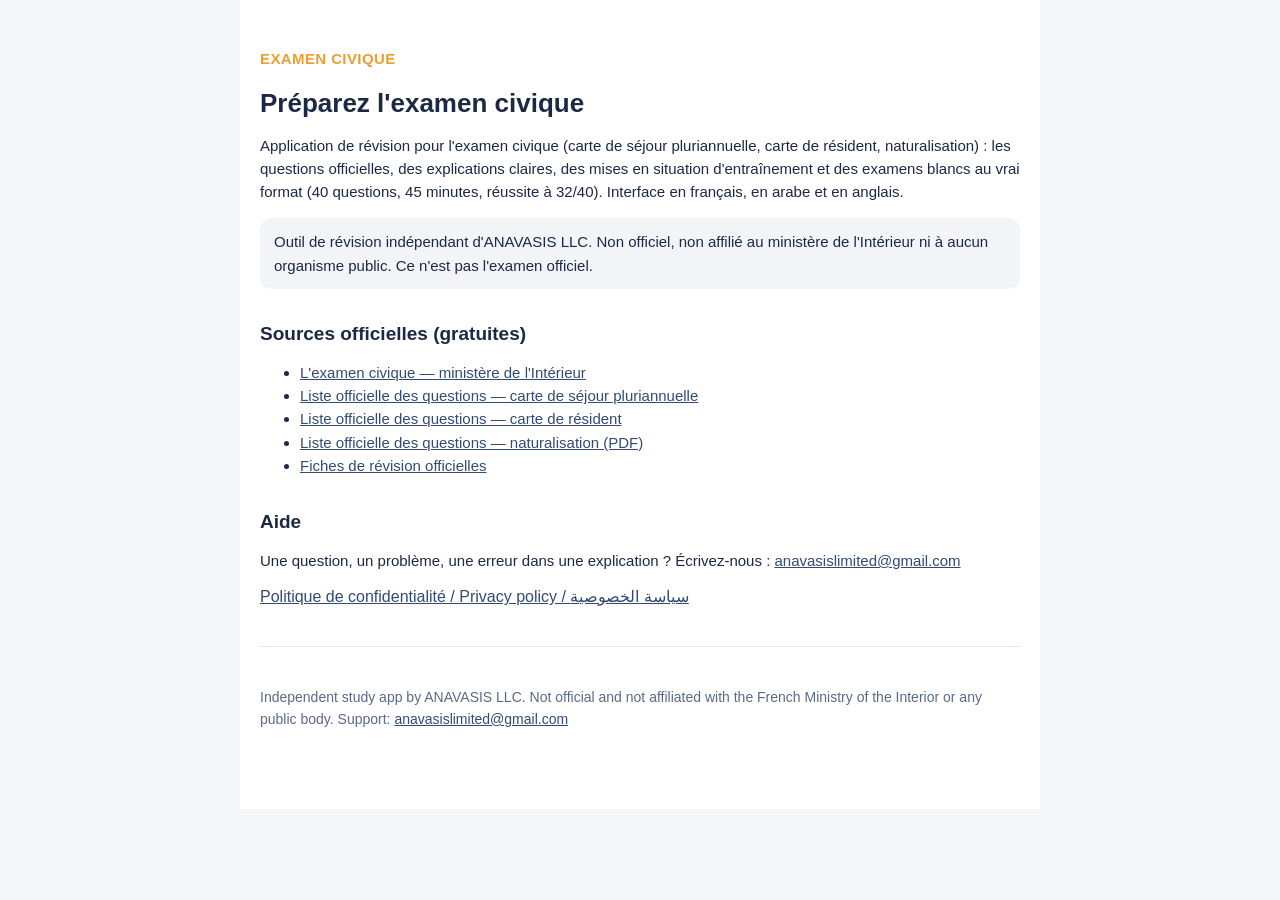
==== index.html @ 3fd0d436 "Examen civique: home page and privacy policy (FR/EN/AR)" ====
<!DOCTYPE html>
<html lang="fr">
<head>
<meta charset="utf-8">
<meta name="viewport" content="width=device-width, initial-scale=1">
<title>Examen civique — ANAVASIS LLC</title>
<link rel="stylesheet" href="style.css">
</head>
<body>
<main>
  <p class="brand">EXAMEN CIVIQUE</p>
  <h1>Préparez l'examen civique</h1>
  <p>Application de révision pour l'examen civique (carte de séjour pluriannuelle, carte de résident, naturalisation) : les questions officielles, des explications claires, des mises en situation d'entraînement et des examens blancs au vrai format (40 questions, 45 minutes, réussite à 32/40). Interface en français, en arabe et en anglais.</p>
  <p class="note">Outil de révision indépendant d'ANAVASIS LLC. Non officiel, non affilié au ministère de l'Intérieur ni à aucun organisme public. Ce n'est pas l'examen officiel.</p>
  <h2>Sources officielles (gratuites)</h2>
  <ul>
    <li><a href="https://formation-civique.interieur.gouv.fr/examen-civique/">L'examen civique — ministère de l'Intérieur</a></li>
    <li><a href="https://formation-civique.interieur.gouv.fr/examen-civique/liste-officielle-des-questions-de-connaissance-csp/">Liste officielle des questions — carte de séjour pluriannuelle</a></li>
    <li><a href="https://formation-civique.interieur.gouv.fr/examen-civique/liste-officielle-des-questions-de-connaissance-cr/">Liste officielle des questions — carte de résident</a></li>
    <li><a href="https://www.immigration.interieur.gouv.fr/sites/dgef/files/medias/documents/2026-01/examen-civique-naturalisation-questions-de-connaissance-20251212.pdf">Liste officielle des questions — naturalisation (PDF)</a></li>
    <li><a href="https://formation-civique.interieur.gouv.fr/fiches-par-thematiques/">Fiches de révision officielles</a></li>
  </ul>
  <h2>Aide</h2>
  <p>Une question, un problème, une erreur dans une explication ? Écrivez-nous : <a href="mailto:anavasislimited@gmail.com">anavasislimited@gmail.com</a></p>
  <nav><a href="privacy.html">Politique de confidentialité / Privacy policy / سياسة الخصوصية</a></nav>
  <hr>
  <p class="muted">Independent study app by ANAVASIS LLC. Not official and not affiliated with the French Ministry of the Interior or any public body. Support: <a href="mailto:anavasislimited@gmail.com">anavasislimited@gmail.com</a></p>
</main>
</body>
</html>
---- style.css ----
body { font-family: -apple-system, "Segoe UI", Roboto, Helvetica, Arial, sans-serif; margin: 0; background: #f6f7f9; color: #1c2945; }
main { max-width: 760px; margin: 0 auto; padding: 32px 20px 64px; background: #fff; }
h1 { font-size: 26px; margin-bottom: 4px; }
h2 { font-size: 19px; margin-top: 34px; }
p, li { line-height: 1.55; font-size: 15px; }
.muted { color: #5a6a86; font-size: 14px; }
.brand { color: #ed9e2e; font-weight: 700; letter-spacing: .4px; }
.note { background: #f2f4f8; border-radius: 12px; padding: 12px 14px; }
nav a { margin-right: 14px; }
hr { border: none; border-top: 1px solid #e3e7ee; margin: 40px 0; }
a { color: #334a73; }
[dir="rtl"] { text-align: right; }
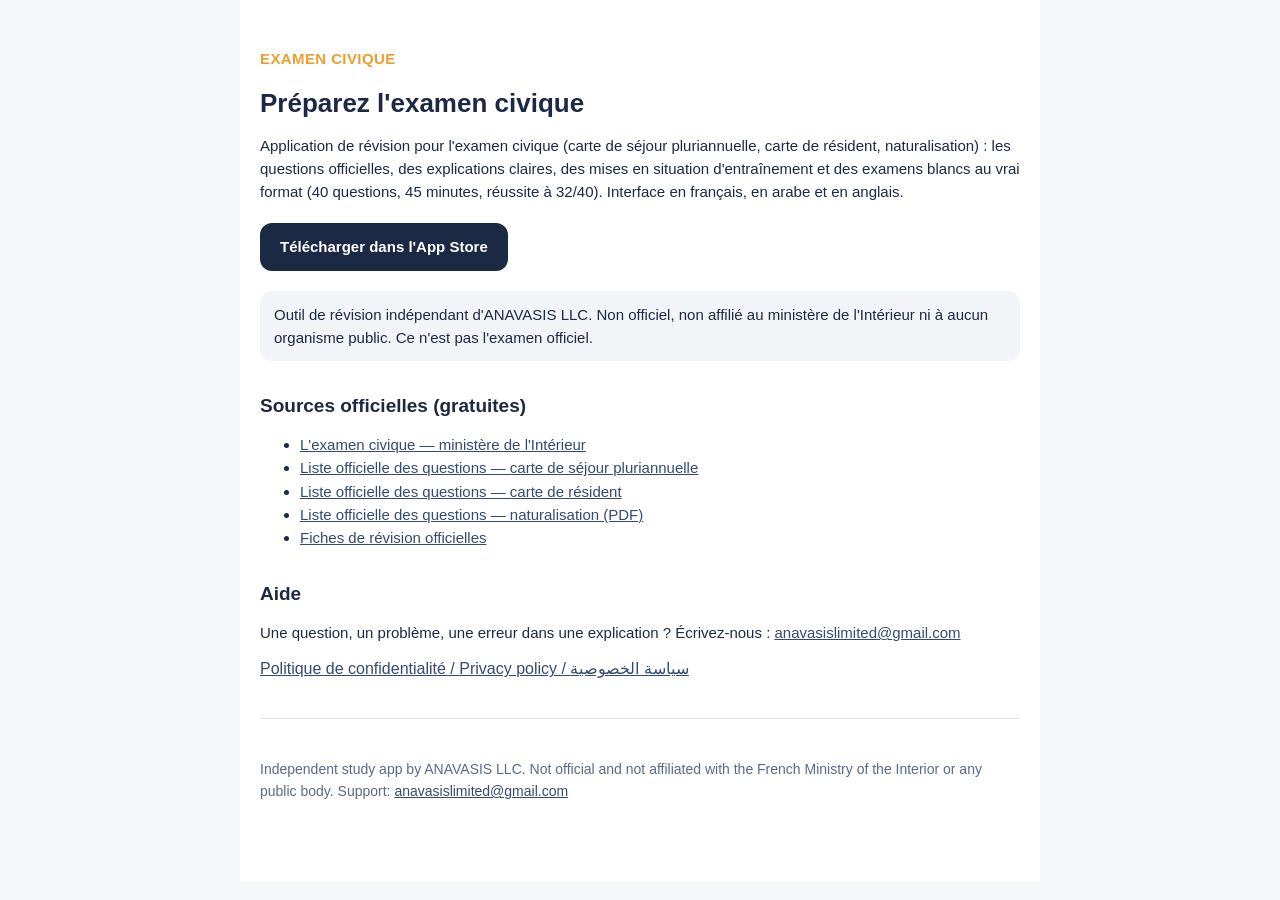
==== commit 4cb3d065: "Add App Store download link (iOS 1.0.1 live) and /app redirect page" ====
--- a/index.html
+++ b/index.html
@@ -11,6 +11,7 @@
   <p class="brand">EXAMEN CIVIQUE</p>
   <h1>Préparez l'examen civique</h1>
   <p>Application de révision pour l'examen civique (carte de séjour pluriannuelle, carte de résident, naturalisation) : les questions officielles, des explications claires, des mises en situation d'entraînement et des examens blancs au vrai format (40 questions, 45 minutes, réussite à 32/40). Interface en français, en arabe et en anglais.</p>
+  <p class="download"><a class="appstore" href="https://apps.apple.com/us/app/examen-civique-r%C3%A9vision/id6826996241">Télécharger dans l'App Store</a></p>
   <p class="note">Outil de révision indépendant d'ANAVASIS LLC. Non officiel, non affilié au ministère de l'Intérieur ni à aucun organisme public. Ce n'est pas l'examen officiel.</p>
   <h2>Sources officielles (gratuites)</h2>
   <ul>
--- a/style.css
+++ b/style.css
@@ -6,6 +6,8 @@
 .muted { color: #5a6a86; font-size: 14px; }
 .brand { color: #ed9e2e; font-weight: 700; letter-spacing: .4px; }
 .note { background: #f2f4f8; border-radius: 12px; padding: 12px 14px; }
+.download { margin: 20px 0; }
+.appstore { display: inline-block; background: #1c2945; color: #fff; padding: 12px 20px; border-radius: 12px; text-decoration: none; font-weight: 600; }
 nav a { margin-right: 14px; }
 hr { border: none; border-top: 1px solid #e3e7ee; margin: 40px 0; }
 a { color: #334a73; }
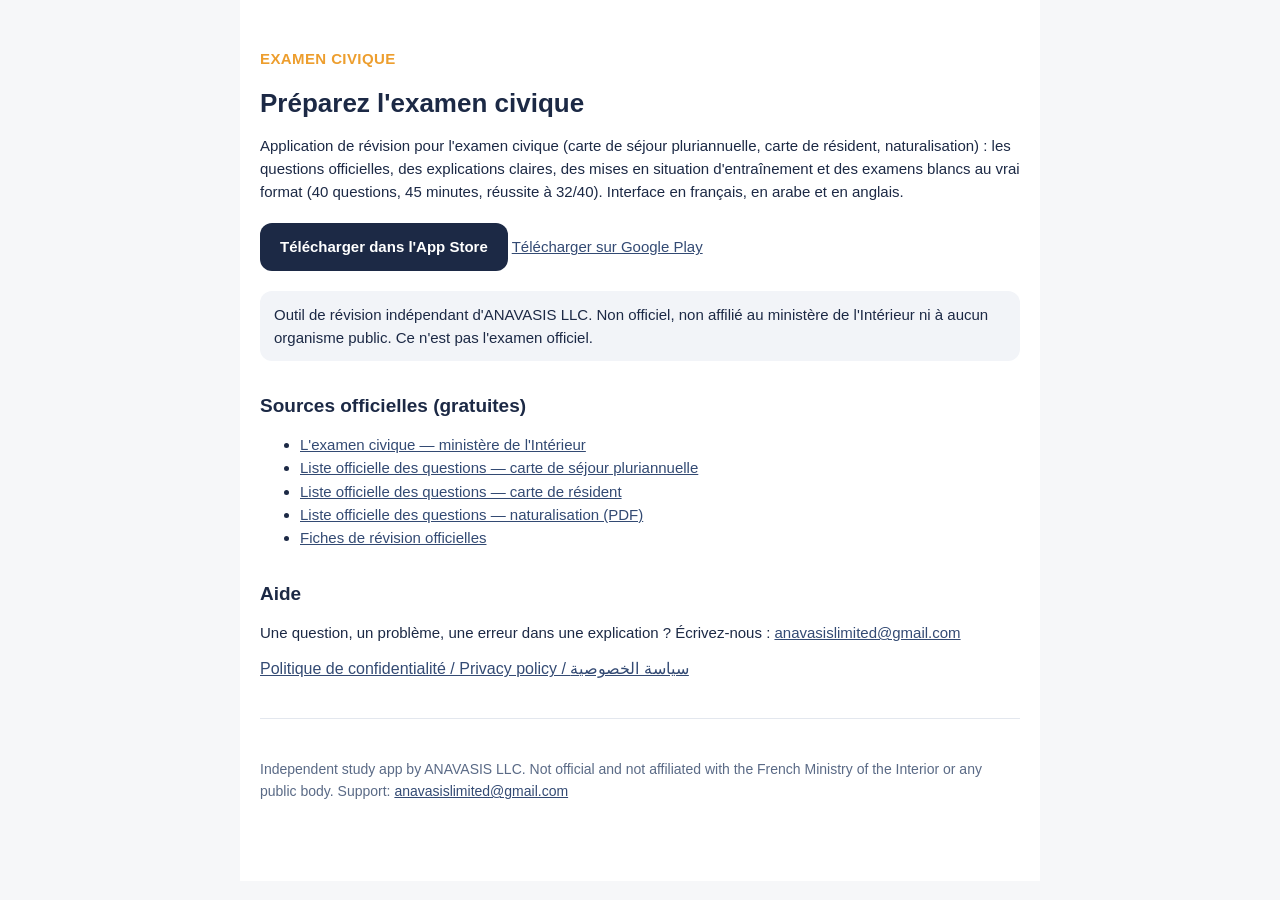
==== commit 8eaa9bbb: "Add Google Play download button" ====
--- a/index.html
+++ b/index.html
@@ -11,7 +11,7 @@
   <p class="brand">EXAMEN CIVIQUE</p>
   <h1>Préparez l'examen civique</h1>
   <p>Application de révision pour l'examen civique (carte de séjour pluriannuelle, carte de résident, naturalisation) : les questions officielles, des explications claires, des mises en situation d'entraînement et des examens blancs au vrai format (40 questions, 45 minutes, réussite à 32/40). Interface en français, en arabe et en anglais.</p>
-  <p class="download"><a class="appstore" href="https://apps.apple.com/us/app/examen-civique-r%C3%A9vision/id6826996241">Télécharger dans l'App Store</a></p>
+  <p class="download"><a class="appstore" href="https://apps.apple.com/us/app/examen-civique-r%C3%A9vision/id6826996241">Télécharger dans l'App Store</a> <a class="googleplay" href="https://play.google.com/store/apps/details?id=com.anavasis.examencivique">Télécharger sur Google Play</a></p>
   <p class="note">Outil de révision indépendant d'ANAVASIS LLC. Non officiel, non affilié au ministère de l'Intérieur ni à aucun organisme public. Ce n'est pas l'examen officiel.</p>
   <h2>Sources officielles (gratuites)</h2>
   <ul>
